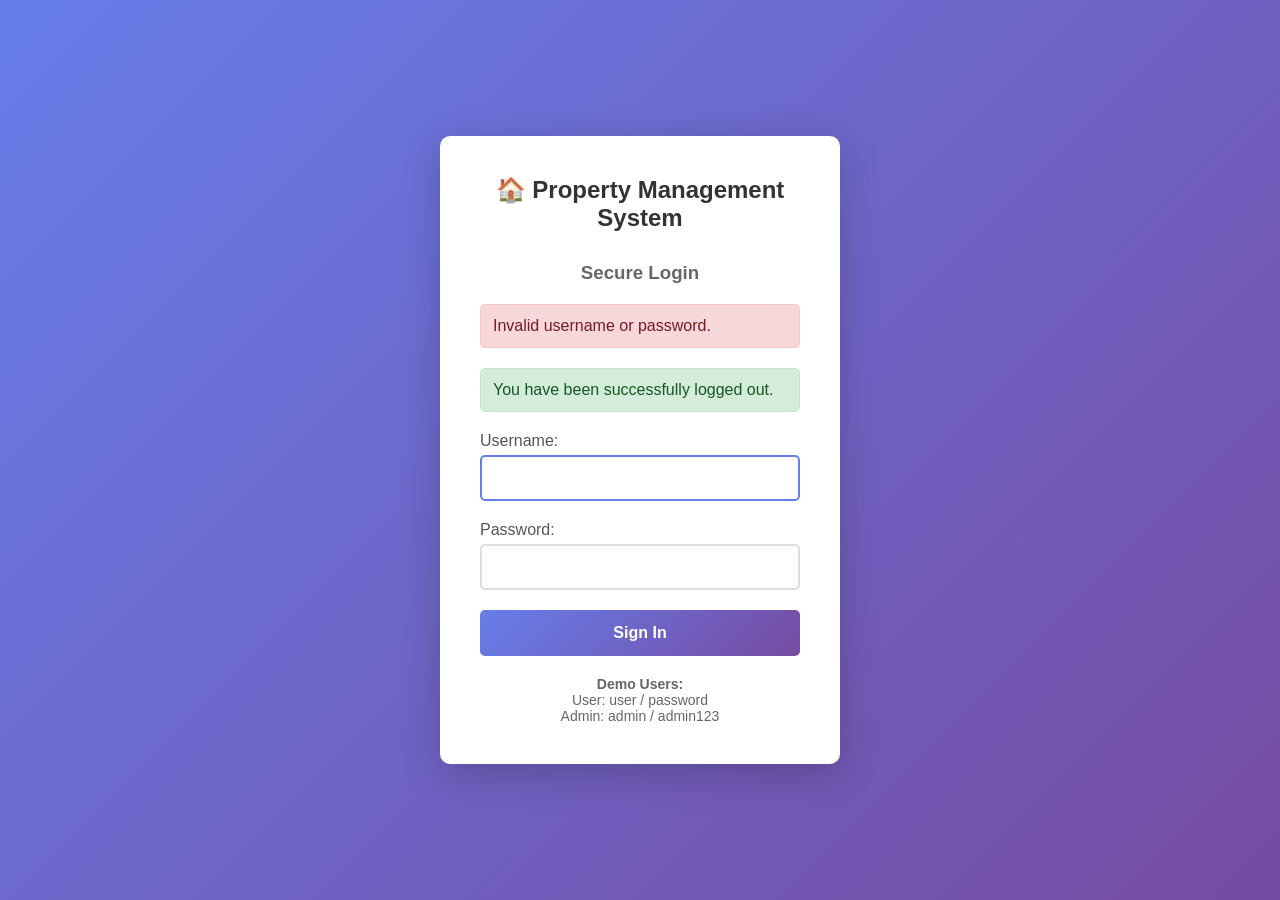
==== src/main/resources/templates/login.html @ 4aa9992d "add: Spring security" ====
<!DOCTYPE html>
<html xmlns="http://www.w3.org/1999/xhtml" xmlns:th="https://www.thymeleaf.org">
<head>
    <title>Property Management - Login</title>
    <style>
        * {
            margin: 0;
            padding: 0;
            box-sizing: border-box;
        }
        body {
            font-family: 'Segoe UI', Tahoma, Geneva, Verdana, sans-serif;
            background: linear-gradient(135deg, #667eea 0%, #764ba2 100%);
            height: 100vh;
            display: flex;
            justify-content: center;
            align-items: center;
        }
        .login-container {
            background: white;
            padding: 40px;
            border-radius: 10px;
            box-shadow: 0 10px 40px rgba(0, 0, 0, 0.2);
            width: 400px;
        }
        h2 {
            color: #333;
            margin-bottom: 30px;
            text-align: center;
        }
        .form-group {
            margin-bottom: 20px;
        }
        label {
            display: block;
            margin-bottom: 5px;
            color: #555;
            font-weight: 500;
        }
        input {
            width: 100%;
            padding: 12px;
            border: 2px solid #ddd;
            border-radius: 5px;
            font-size: 16px;
            transition: border-color 0.3s;
        }
        input:focus {
            outline: none;
            border-color: #667eea;
        }
        button {
            width: 100%;
            padding: 14px;
            background: linear-gradient(135deg, #667eea 0%, #764ba2 100%);
            color: white;
            border: none;
            border-radius: 5px;
            font-size: 16px;
            font-weight: 600;
            cursor: pointer;
            transition: transform 0.2s;
        }
        button:hover {
            transform: translateY(-2px);
        }
        .error {
            background-color: #f8d7da;
            border: 1px solid #f5c6cb;
            color: #721c24;
            padding: 12px;
            border-radius: 5px;
            margin-bottom: 20px;
        }
        .logout {
            background-color: #d4edda;
            border: 1px solid #c3e6cb;
            color: #155724;
            padding: 12px;
            border-radius: 5px;
            margin-bottom: 20px;
        }
        .info {
            text-align: center;
            margin-top: 20px;
            color: #666;
            font-size: 14px;
        }
    </style>
</head>
<body>
    <div class="login-container">
        <h2>🏠 Property Management System</h2>
        <h3 style="text-align: center; color: #666; margin-bottom: 20px;">Secure Login</h3>
        
        <div th:if="${param.error}" class="error">
            Invalid username or password.
        </div>
        <div th:if="${param.logout}" class="logout">
            You have been successfully logged out.
        </div>
        
        <form th:action="@{/login}" method="post">
            <div class="form-group">
                <label for="username">Username:</label>
                <input type="text" id="username" name="username" required autofocus/>
            </div>
            <div class="form-group">
                <label for="password">Password:</label>
                <input type="password" id="password" name="password" required/>
            </div>
            <button type="submit">Sign In</button>
        </form>
        
        <div class="info">
            <p><strong>Demo Users:</strong></p>
            <p>User: user / password</p>
            <p>Admin: admin / admin123</p>
        </div>
    </div>
</body>
</html>
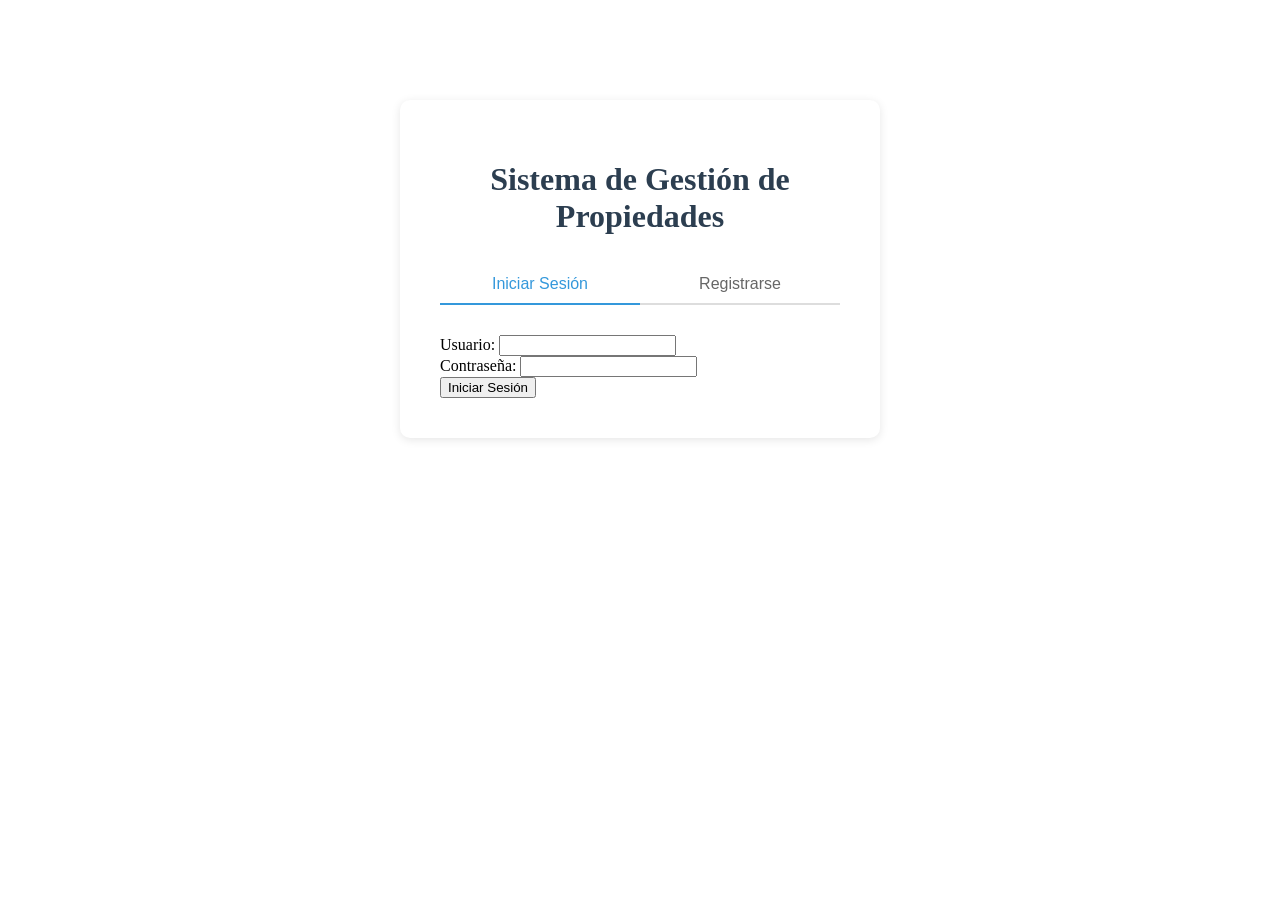
==== commit e87ee0d5: "Add login page with authentication" ====
--- a/src/main/resources/templates/login.html
+++ b/src/main/resources/templates/login.html
@@ -1,122 +1,98 @@
 <!DOCTYPE html>
-<html xmlns="http://www.w3.org/1999/xhtml" xmlns:th="https://www.thymeleaf.org">
+<html lang="es">
 <head>
-    <title>Property Management - Login</title>
+    <meta charset="UTF-8">
+    <meta name="viewport" content="width=device-width, initial-scale=1.0">
+    <title>Login - Gestión de Propiedades</title>
+    <link rel="stylesheet" href="style.css">
     <style>
-        * {
-            margin: 0;
-            padding: 0;
-            box-sizing: border-box;
-        }
-        body {
-            font-family: 'Segoe UI', Tahoma, Geneva, Verdana, sans-serif;
-            background: linear-gradient(135deg, #667eea 0%, #764ba2 100%);
-            height: 100vh;
-            display: flex;
-            justify-content: center;
-            align-items: center;
-        }
         .login-container {
+            max-width: 400px;
+            margin: 100px auto;
             background: white;
             padding: 40px;
             border-radius: 10px;
-            box-shadow: 0 10px 40px rgba(0, 0, 0, 0.2);
-            width: 400px;
+            box-shadow: 0 2px 10px rgba(0,0,0,0.1);
         }
-        h2 {
-            color: #333;
+        .login-container h1 {
+            text-align: center;
             margin-bottom: 30px;
+            color: #2c3e50;
+        }
+        .tabs {
+            display: flex;
+            margin-bottom: 30px;
+            border-bottom: 2px solid #ddd;
+        }
+        .tab {
+            flex: 1;
+            padding: 10px;
             text-align: center;
+            cursor: pointer;
+            background: none;
+            border: none;
+            font-size: 16px;
+            color: #666;
         }
-        .form-group {
-            margin-bottom: 20px;
+        .tab.active {
+            color: #3498db;
+            border-bottom: 2px solid #3498db;
+            margin-bottom: -2px;
         }
-        label {
+        .tab-content {
+            display: none;
+        }
+        .tab-content.active {
             display: block;
-            margin-bottom: 5px;
-            color: #555;
-            font-weight: 500;
-        }
-        input {
-            width: 100%;
-            padding: 12px;
-            border: 2px solid #ddd;
-            border-radius: 5px;
-            font-size: 16px;
-            transition: border-color 0.3s;
-        }
-        input:focus {
-            outline: none;
-            border-color: #667eea;
-        }
-        button {
-            width: 100%;
-            padding: 14px;
-            background: linear-gradient(135deg, #667eea 0%, #764ba2 100%);
-            color: white;
-            border: none;
-            border-radius: 5px;
-            font-size: 16px;
-            font-weight: 600;
-            cursor: pointer;
-            transition: transform 0.2s;
-        }
-        button:hover {
-            transform: translateY(-2px);
-        }
-        .error {
-            background-color: #f8d7da;
-            border: 1px solid #f5c6cb;
-            color: #721c24;
-            padding: 12px;
-            border-radius: 5px;
-            margin-bottom: 20px;
-        }
-        .logout {
-            background-color: #d4edda;
-            border: 1px solid #c3e6cb;
-            color: #155724;
-            padding: 12px;
-            border-radius: 5px;
-            margin-bottom: 20px;
-        }
-        .info {
-            text-align: center;
-            margin-top: 20px;
-            color: #666;
-            font-size: 14px;
         }
     </style>
 </head>
 <body>
     <div class="login-container">
-        <h2>🏠 Property Management System</h2>
-        <h3 style="text-align: center; color: #666; margin-bottom: 20px;">Secure Login</h3>
+        <h1>Sistema de Gestión de Propiedades</h1>
         
-        <div th:if="${param.error}" class="error">
-            Invalid username or password.
-        </div>
-        <div th:if="${param.logout}" class="logout">
-            You have been successfully logged out.
+        <div class="tabs">
+            <button class="tab active" onclick="showTab('login')">Iniciar Sesión</button>
+            <button class="tab" onclick="showTab('register')">Registrarse</button>
         </div>
         
-        <form th:action="@{/login}" method="post">
-            <div class="form-group">
-                <label for="username">Username:</label>
-                <input type="text" id="username" name="username" required autofocus/>
-            </div>
-            <div class="form-group">
-                <label for="password">Password:</label>
-                <input type="password" id="password" name="password" required/>
-            </div>
-            <button type="submit">Sign In</button>
-        </form>
+        <!-- Login Form -->
+        <div id="login-tab" class="tab-content active">
+            <form id="login-form">
+                <div class="form-group">
+                    <label for="login-username">Usuario:</label>
+                    <input type="text" id="login-username" required>
+                </div>
+                <div class="form-group">
+                    <label for="login-password">Contraseña:</label>
+                    <input type="password" id="login-password" required>
+                </div>
+                <button type="submit">Iniciar Sesión</button>
+            </form>
+        </div>
         
-        <div class="info">
-            <p><strong>Demo Users:</strong></p>
-            <p>User: user / password</p>
-            <p>Admin: admin / admin123</p>
+        <!-- Register Form -->
+        <div id="register-tab" class="tab-content">
+            <form id="register-form">
+                <div class="form-group">
+                    <label for="register-username">Usuario:</label>
+                    <input type="text" id="register-username" required>
+                </div>
+                <div class="form-group">
+                    <label for="register-password">Contraseña:</label>
+                    <input type="password" id="register-password" required>
+                </div>
+                <div class="form-group">
+                    <label for="register-confirm">Confirmar Contraseña:</label>
+                    <input type="password" id="register-confirm" required>
+                </div>
+                <button type="submit">Registrarse</button>
+            </form>
         </div>
+        
+        <div id="message" class="message" style="display: none; margin-top: 20px;"></div>
     </div>
+    
+    <script src="login.js"></script>
 </body>
 </html>
